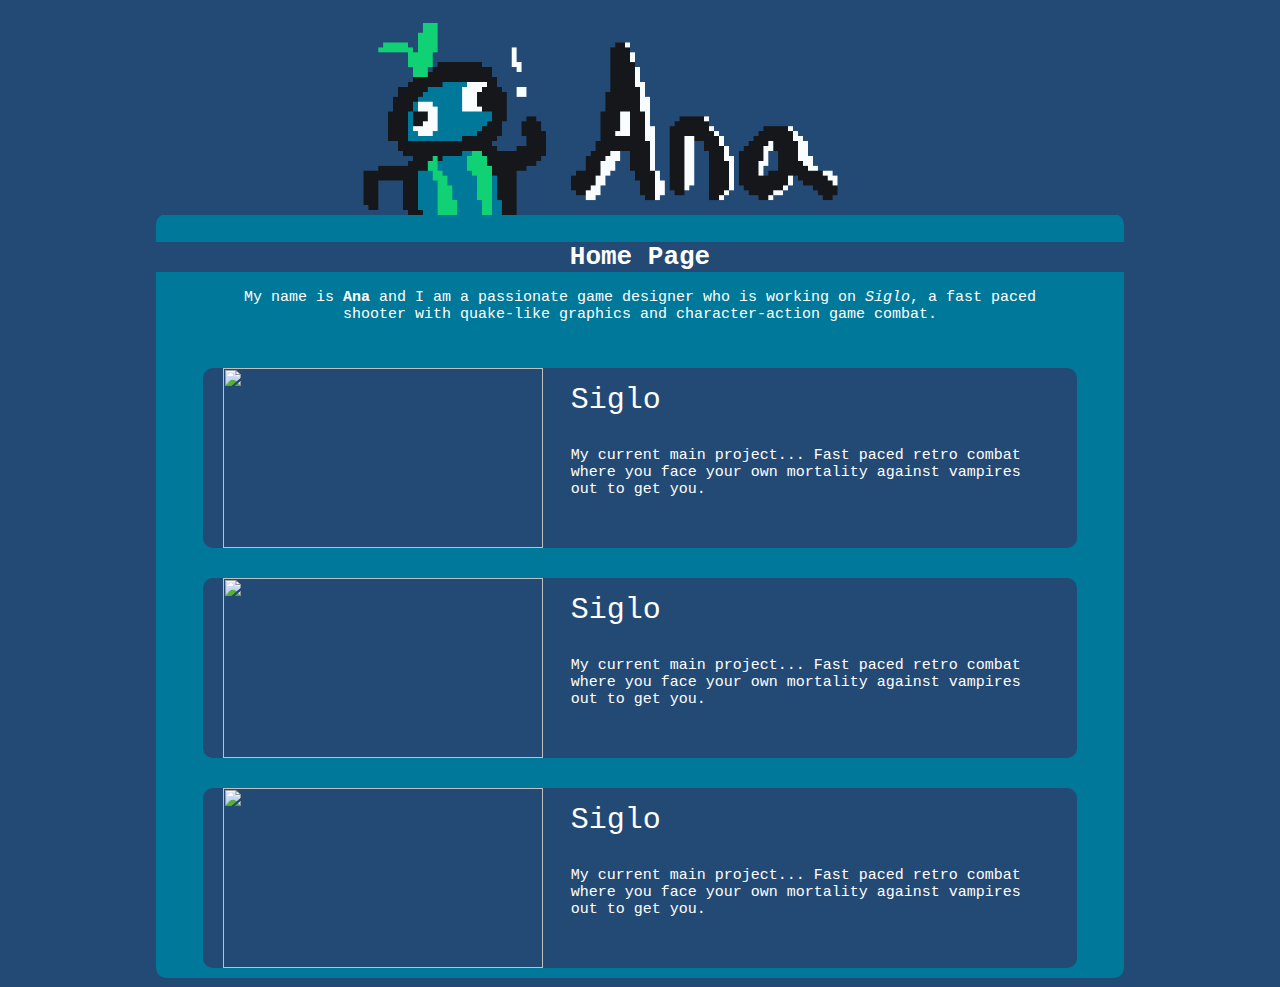
==== index.html @ eef26a2e "Showcases!" ====
<!DOCTYPE html>
<html>
<head>
	<title>Ana</title>
	<link href="styles.css" rel="stylesheet" type="text/css">
	<link rel="icon" type="image/x-icon" href="images/icon.png">
</head>
<body>
	<img src="images/small_banner.png" style="width:100%;margin:0 auto;margin-bottom:-5px;">
	<br>
	<div class="center-area">
		<h1 class="main-title">Home Page</h1>
		<p>My name is <b>Ana</b> and I am a passionate game designer who is working on <i>Siglo</i>,
		a fast paced shooter with quake-like graphics and character-action game combat.</p>
		
		<br><br>
		<div class="showcase">
			<img src="https://upload.wikimedia.org/wikipedia/commons/thumb/b/b6/Image_created_with_a_mobile_phone.png/440px-Image_created_with_a_mobile_phone.png">
			<div class="text">
				<p style="font-size:30px;">Siglo</p>
				<p style="margin-bottom:50px;"> My current main project... Fast paced retro combat where you face your own mortality against vampires out to get you.</p>
			</div>
		</div>
		
		<br><br>
		<div class="showcase">
			<img src="https://upload.wikimedia.org/wikipedia/commons/thumb/b/b6/Image_created_with_a_mobile_phone.png/440px-Image_created_with_a_mobile_phone.png">
			<div class="text">
				<p style="font-size:30px;">Siglo</p>
				<p> My current main project... Fast paced retro combat where you face your own mortality against vampires out to get you.</p>
			</div>
		</div>
		
		<br><br>
		<div class="showcase">
			<img src="https://upload.wikimedia.org/wikipedia/commons/thumb/b/b6/Image_created_with_a_mobile_phone.png/440px-Image_created_with_a_mobile_phone.png">
			<div class="text">
				<p style="font-size:30px;">Siglo</p>
				<p> My current main project... Fast paced retro combat where you face your own mortality against vampires out to get you.</p>
			</div>
		</div>
	</div>
</body>
</html>
---- styles.css ----
body{
	background-color: #234975;
	font-family: monospace;
}

.center-area{
	width :75%;
	background-color: #007899;
	padding: 10px;
	border-radius: 10px;
	text-align: center;
	margin: 0 auto;
	color: white;
	border: white;
}

.center-area h1{
	width:120%;
	margin-left:-10%;
}

.center-area p{
	font-size: 15px;
	padding-left: 7%;
	padding-right: 7%;
}

.center-area center-right {
	float:right;
}

.showcase{
	margin: auto;
	padding: 10px;
	width: 90%;
	
	background-color:#234975;
	border-radius: 10px;
	height:180px;
	padding-top:0px;
	padding-bottom:0px;
	
	display: flex;
}

.showcase .text{
    margin-left:-10px;
	margin-top:-15px;
	text-align:left;
    float: right;
	max-height:180px;
  }

.showcase img{
	width: 320px;
    height:180px;
    float: left;
	align-self:left;
	margin-left:10px;
}

.main-title{
	background-color: #234975;
}
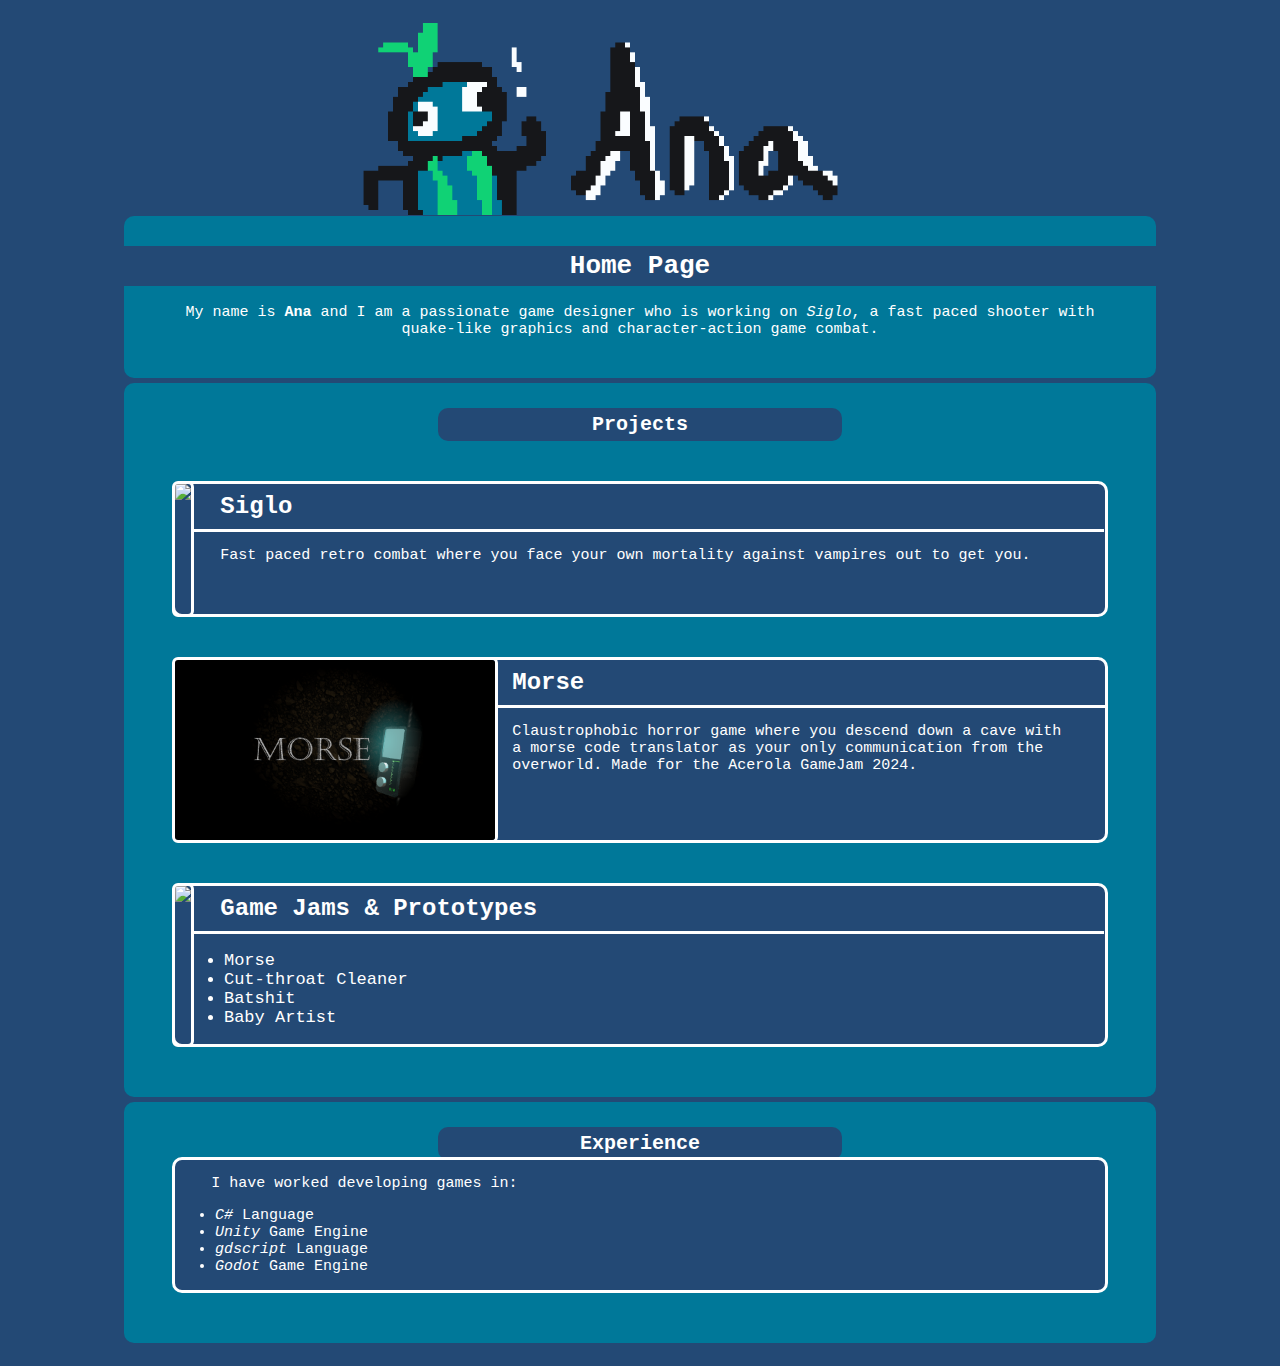
==== commit 57bd7791: "Content" ====
--- a/index.html
+++ b/index.html
@@ -6,37 +6,64 @@
 	<link rel="icon" type="image/x-icon" href="images/icon.png">
 </head>
 <body>
-	<img src="images/small_banner.png" style="width:100%;margin:0 auto;margin-bottom:-5px;">
+	<img src="images/small_banner.png" style="width:100%;margin:0 auto;margin-bottom:-3px;">
 	<br>
 	<div class="center-area">
 		<h1 class="main-title">Home Page</h1>
 		<p>My name is <b>Ana</b> and I am a passionate game designer who is working on <i>Siglo</i>,
 		a fast paced shooter with quake-like graphics and character-action game combat.</p>
+		<br>
+	</div>
+	<div class="center-area">
+		<h1 class="sub-title">Projects</h1>
 		
-		<br><br>
 		<div class="showcase">
 			<img src="https://upload.wikimedia.org/wikipedia/commons/thumb/b/b6/Image_created_with_a_mobile_phone.png/440px-Image_created_with_a_mobile_phone.png">
 			<div class="text">
-				<p style="font-size:30px;">Siglo</p>
-				<p style="margin-bottom:50px;"> My current main project... Fast paced retro combat where you face your own mortality against vampires out to get you.</p>
+				<p class="showcase-title">Siglo</p>
+				<hr>
+				<p style="margin-bottom:50px;"> Fast paced retro combat where you face your own mortality against vampires out to get you.</p>
+			</div>
+		</div>
+
+		<div class="showcase">
+			<img src="images/morse/thumbnail.png">
+			<div class="text">
+				<p class="showcase-title">Morse</p>
+				<hr>
+				<p>Claustrophobic horror game where you descend down a cave with a morse code translator as your only communication from the overworld. Made for the Acerola GameJam 2024.</p>
+			</div>
+		</div>
+
+		<div class="showcase">
+			<img src="https://upload.wikimedia.org/wikipedia/commons/thumb/b/b6/Image_created_with_a_mobile_phone.png/440px-Image_created_with_a_mobile_phone.png">
+			<div class="text">
+				<p class="showcase-title">Game Jams & Prototypes</p>
+				<hr>
+				<ul style="font-size:17px;">
+					<li>Morse</li>
+					<li>Cut-throat Cleaner</li>
+					<li>Batshit</li>
+					<li>Baby Artist</li>
+				</ul>
 			</div>
 		</div>
 		
-		<br><br>
-		<div class="showcase">
-			<img src="https://upload.wikimedia.org/wikipedia/commons/thumb/b/b6/Image_created_with_a_mobile_phone.png/440px-Image_created_with_a_mobile_phone.png">
+	</div>
+	
+	<div class="center-area">
+		<h1 class="sub-title" >Experience</h1>
+		
+		<div class="showcase" style="margin-top:-3px;">
 			<div class="text">
-				<p style="font-size:30px;">Siglo</p>
-				<p> My current main project... Fast paced retro combat where you face your own mortality against vampires out to get you.</p>
-			</div>
-		</div>
-		
-		<br><br>
-		<div class="showcase">
-			<img src="https://upload.wikimedia.org/wikipedia/commons/thumb/b/b6/Image_created_with_a_mobile_phone.png/440px-Image_created_with_a_mobile_phone.png">
-			<div class="text">
-				<p style="font-size:30px;">Siglo</p>
-				<p> My current main project... Fast paced retro combat where you face your own mortality against vampires out to get you.</p>
+				<br>
+				<p>I have worked developing games in:</p>
+				<ul style="font-size:15px;">
+					<li><i>C#</i> Language</li>
+					<li><i>Unity</i> Game Engine</li>
+					<li><i>gdscript</i> Language</li>
+					<li><i>Godot</i> Game Engine</li>
+				</ul>
 			</div>
 		</div>
 	</div>
--- a/styles.css
+++ b/styles.css
@@ -1,44 +1,63 @@
 body{
 	background-color: #234975;
 	font-family: monospace;
+	text-wrap:stable;
 }
 
 .center-area{
-	width :75%;
+	/*border: solid white 3px;*/
+	width :80%;
 	background-color: #007899;
 	padding: 10px;
 	border-radius: 10px;
 	text-align: center;
 	margin: 0 auto;
 	color: white;
-	border: white;
+	
+	margin-bottom:5px;
 }
 
-.center-area h1{
+.center-area .main-title{
 	width:120%;
 	margin-left:-10%;
+	margin-top:20px;
+	padding-bottom:5px;
+	padding-top:5px;
+	
+	background-color: #234975;
+}
+
+.center-area .sub-title{
+	width:40%;
+	margin:0 auto;
+	margin-top:15px;
+	padding-bottom:5px;
+	padding-top:5px;
+	font-size:20px;
+	
+	border-radius:10px;
+	background-color: #234975;
 }
 
 .center-area p{
 	font-size: 15px;
-	padding-left: 7%;
-	padding-right: 7%;
-}
-
-.center-area center-right {
-	float:right;
+	padding-left: 4%;
+	padding-right: 4%;
 }
 
 .showcase{
 	margin: auto;
+	margin-bottom:40px;
+	margin-top:40px;
 	padding: 10px;
 	width: 90%;
 	
 	background-color:#234975;
 	border-radius: 10px;
-	height:180px;
+	/*height:180px;*/
 	padding-top:0px;
 	padding-bottom:0px;
+	border: solid white 3px;
 	
 	display: flex;
 }
@@ -48,17 +67,34 @@
 	margin-top:-15px;
 	text-align:left;
     float: right;
-	max-height:180px;
+	/*max-height:180px;*/
+	width:100%;
   }
+ 
+ .showcase .text hr{
+	 margin-top:-15px;
+	 width: 100%;
+	 margin-left:10px;
+	 border: 0 none;
+	 border-bottom: 3px solid white;
+ }
+ 
+ .showcase .text .showcase-title{
+	font-size:24px;
+	text-wrap:nowrap;
+	font-weight:800;
+ }
 
 .showcase img{
-	width: 320px;
-    height:180px;
+	max-width: 320px;
+    max-height:180px;
     float: left;
 	align-self:left;
-	margin-left:10px;
-}
-
-.main-title{
-	background-color: #234975;
+	
+	margin-left:-13px;
+	margin-bottom:-3px;
+	margin-top:-3px;
+	
+	border: 3px solid white;
+	border-radius:6px;
 }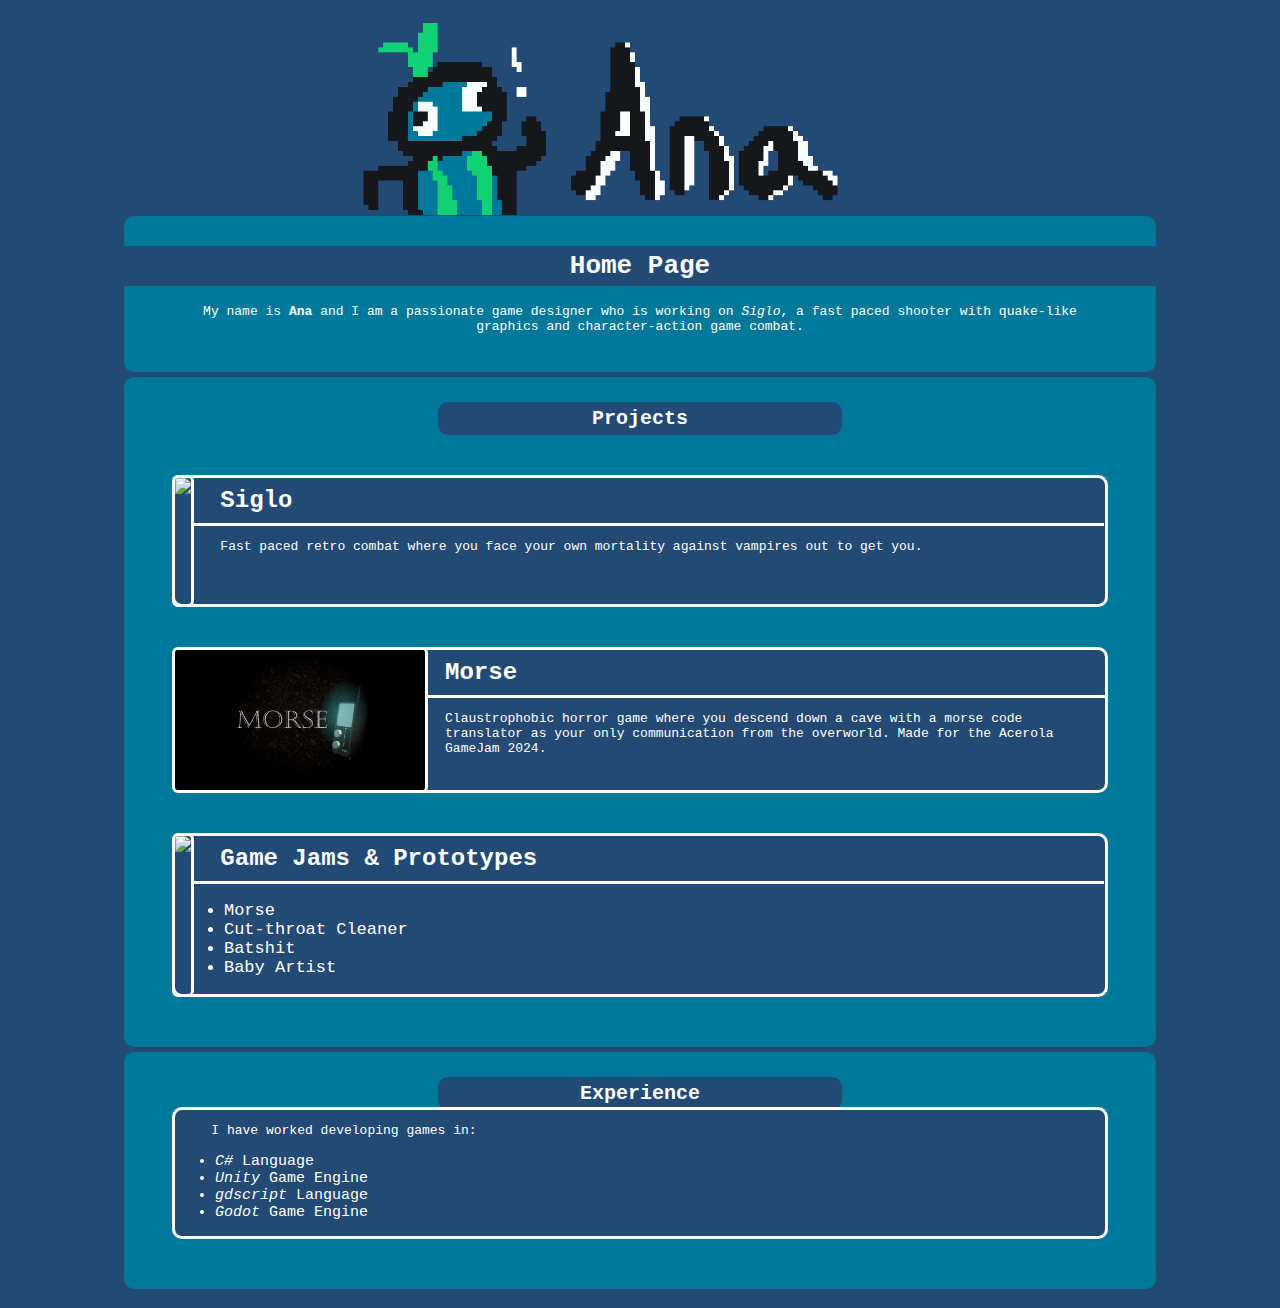
==== commit 77683a28: "Fix (hope)" ====
--- a/index.html
+++ b/index.html
@@ -18,7 +18,7 @@
 		<h1 class="sub-title">Projects</h1>
 		
 		<div class="showcase">
-			<img src="https://upload.wikimedia.org/wikipedia/commons/thumb/b/b6/Image_created_with_a_mobile_phone.png/440px-Image_created_with_a_mobile_phone.png">
+			<img src="images/untitled.png">
 			<div class="text">
 				<p class="showcase-title">Siglo</p>
 				<hr>
@@ -36,7 +36,7 @@
 		</div>
 
 		<div class="showcase">
-			<img src="https://upload.wikimedia.org/wikipedia/commons/thumb/b/b6/Image_created_with_a_mobile_phone.png/440px-Image_created_with_a_mobile_phone.png">
+			<img src="images/untitled.png">
 			<div class="text">
 				<p class="showcase-title">Game Jams & Prototypes</p>
 				<hr>
--- a/styles.css
+++ b/styles.css
@@ -40,7 +40,7 @@
 }
 
 .center-area p{
-	font-size: 15px;
+	font-size: 1em;
 	padding-left: 4%;
 	padding-right: 4%;
 }
@@ -86,8 +86,8 @@
  }
 
 .showcase img{
-	max-width: 320px;
-    max-height:180px;
+	max-width: 250px;
+	max-height:100%;
     float: left;
 	align-self:left;
 	
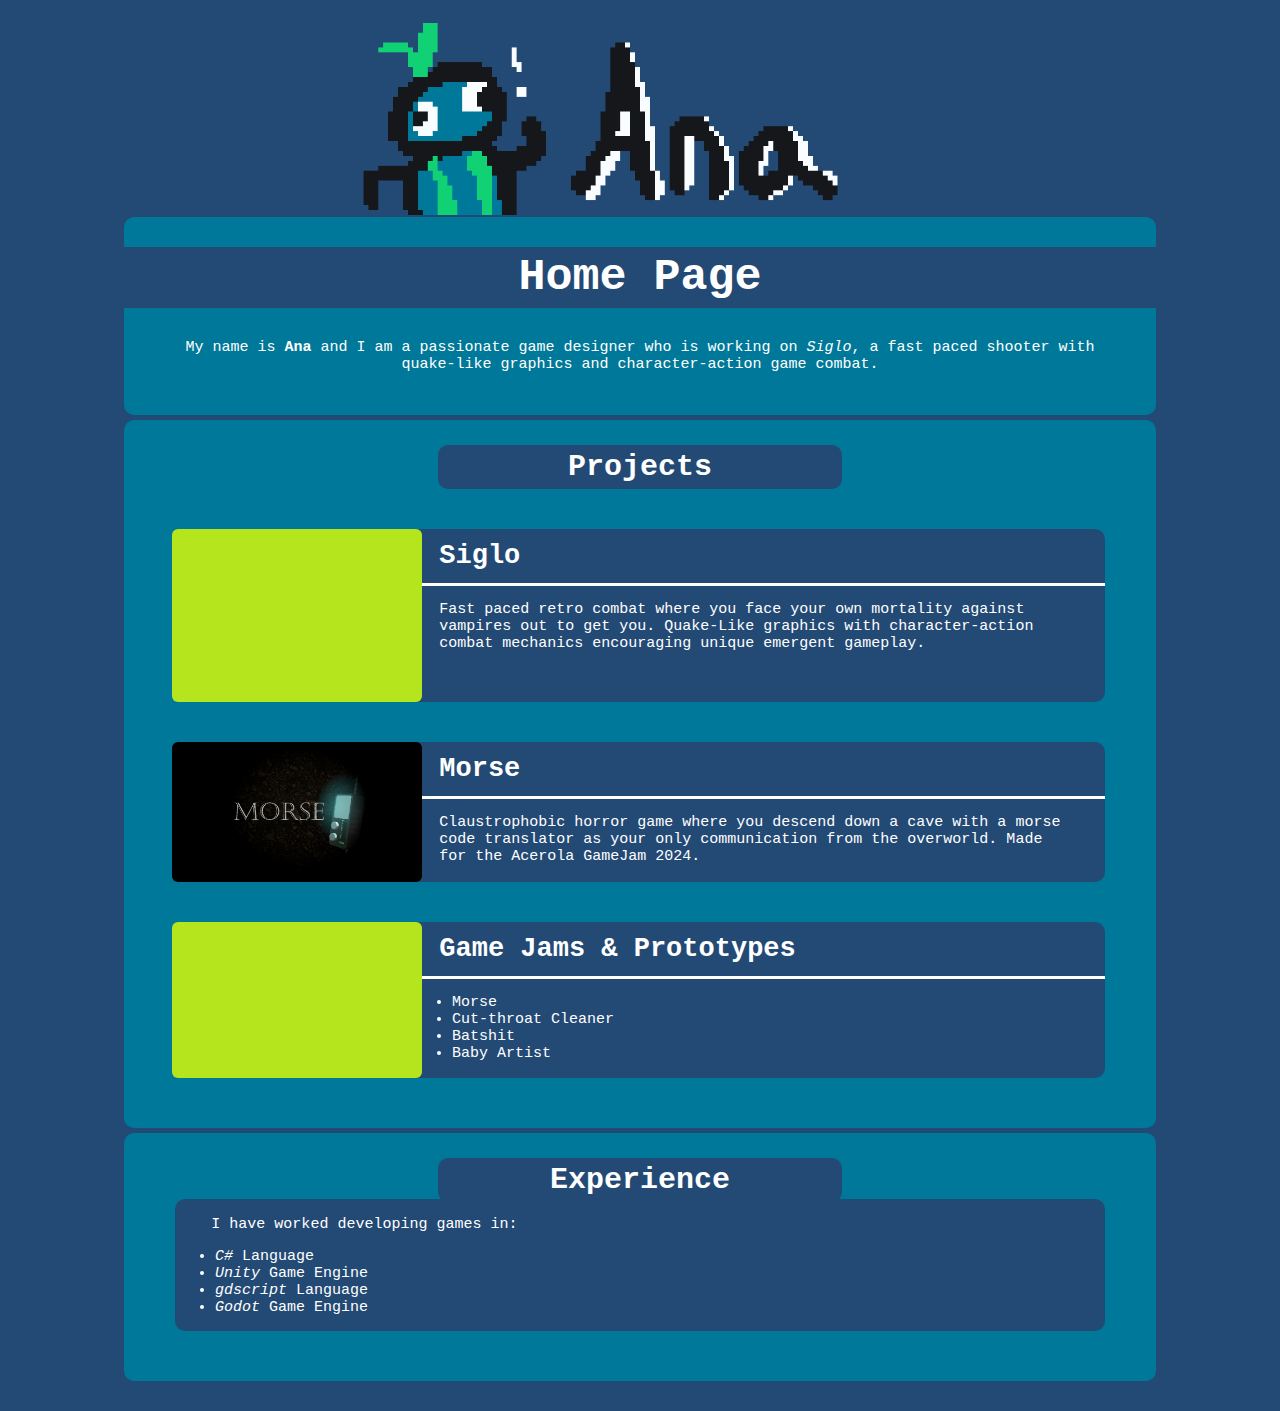
==== commit 8a447d14: "Hover over showcases" ====
--- a/index.html
+++ b/index.html
@@ -18,11 +18,12 @@
 		<h1 class="sub-title">Projects</h1>
 		
 		<div class="showcase">
-			<img src="images/untitled.png">
+			<img src="images/Untitled.png">
 			<div class="text">
 				<p class="showcase-title">Siglo</p>
 				<hr>
-				<p style="margin-bottom:50px;"> Fast paced retro combat where you face your own mortality against vampires out to get you.</p>
+				<p style="margin-bottom:50px;"> Fast paced retro combat where you face your own mortality against vampires out to get you.
+				Quake-Like graphics with character-action combat mechanics encouraging unique emergent gameplay.</p>
 			</div>
 		</div>
 
@@ -36,11 +37,11 @@
 		</div>
 
 		<div class="showcase">
-			<img src="images/untitled.png">
+			<img src="images/Untitled.png">
 			<div class="text">
 				<p class="showcase-title">Game Jams & Prototypes</p>
 				<hr>
-				<ul style="font-size:17px;">
+				<ul style="font-size:1em;">
 					<li>Morse</li>
 					<li>Cut-throat Cleaner</li>
 					<li>Batshit</li>
--- a/styles.css
+++ b/styles.css
@@ -2,6 +2,7 @@
 	background-color: #234975;
 	font-family: monospace;
 	text-wrap:stable;
+	font-size:15px;
 }
 
 .center-area{
@@ -23,6 +24,7 @@
 	margin-top:20px;
 	padding-bottom:5px;
 	padding-top:5px;
+	font-size:3em;
 	
 	background-color: #234975;
 }
@@ -33,7 +35,7 @@
 	margin-top:15px;
 	padding-bottom:5px;
 	padding-top:5px;
-	font-size:20px;
+	font-size:2em;
 	
 	border-radius:10px;
 	background-color: #234975;
@@ -57,9 +59,17 @@
 	/*height:180px;*/
 	padding-top:0px;
 	padding-bottom:0px;
-	border: solid white 3px;
+	border: none;
 	
 	display: flex;
+	transition: transform .2s;
+}
+
+.showcase:hover{
+	border: solid white 3px;
+	margin-bottom:37px;
+	margin-top:37px;
+	transform: scale(1.05);
 }
 
 .showcase .text{
@@ -80,7 +90,7 @@
  }
  
  .showcase .text .showcase-title{
-	font-size:24px;
+	font-size:1.8em;
 	text-wrap:nowrap;
 	font-weight:800;
  }
@@ -92,9 +102,15 @@
 	align-self:left;
 	
 	margin-left:-13px;
+	margin-bottom:0px;
+	margin-top:0px;
+	
+	border: 0px solid white;
+	border-radius:6px;
+}
+
+.showcase:hover img{
+	border: solid white 3px;
 	margin-bottom:-3px;
 	margin-top:-3px;
-	
-	border: 3px solid white;
-	border-radius:6px;
 }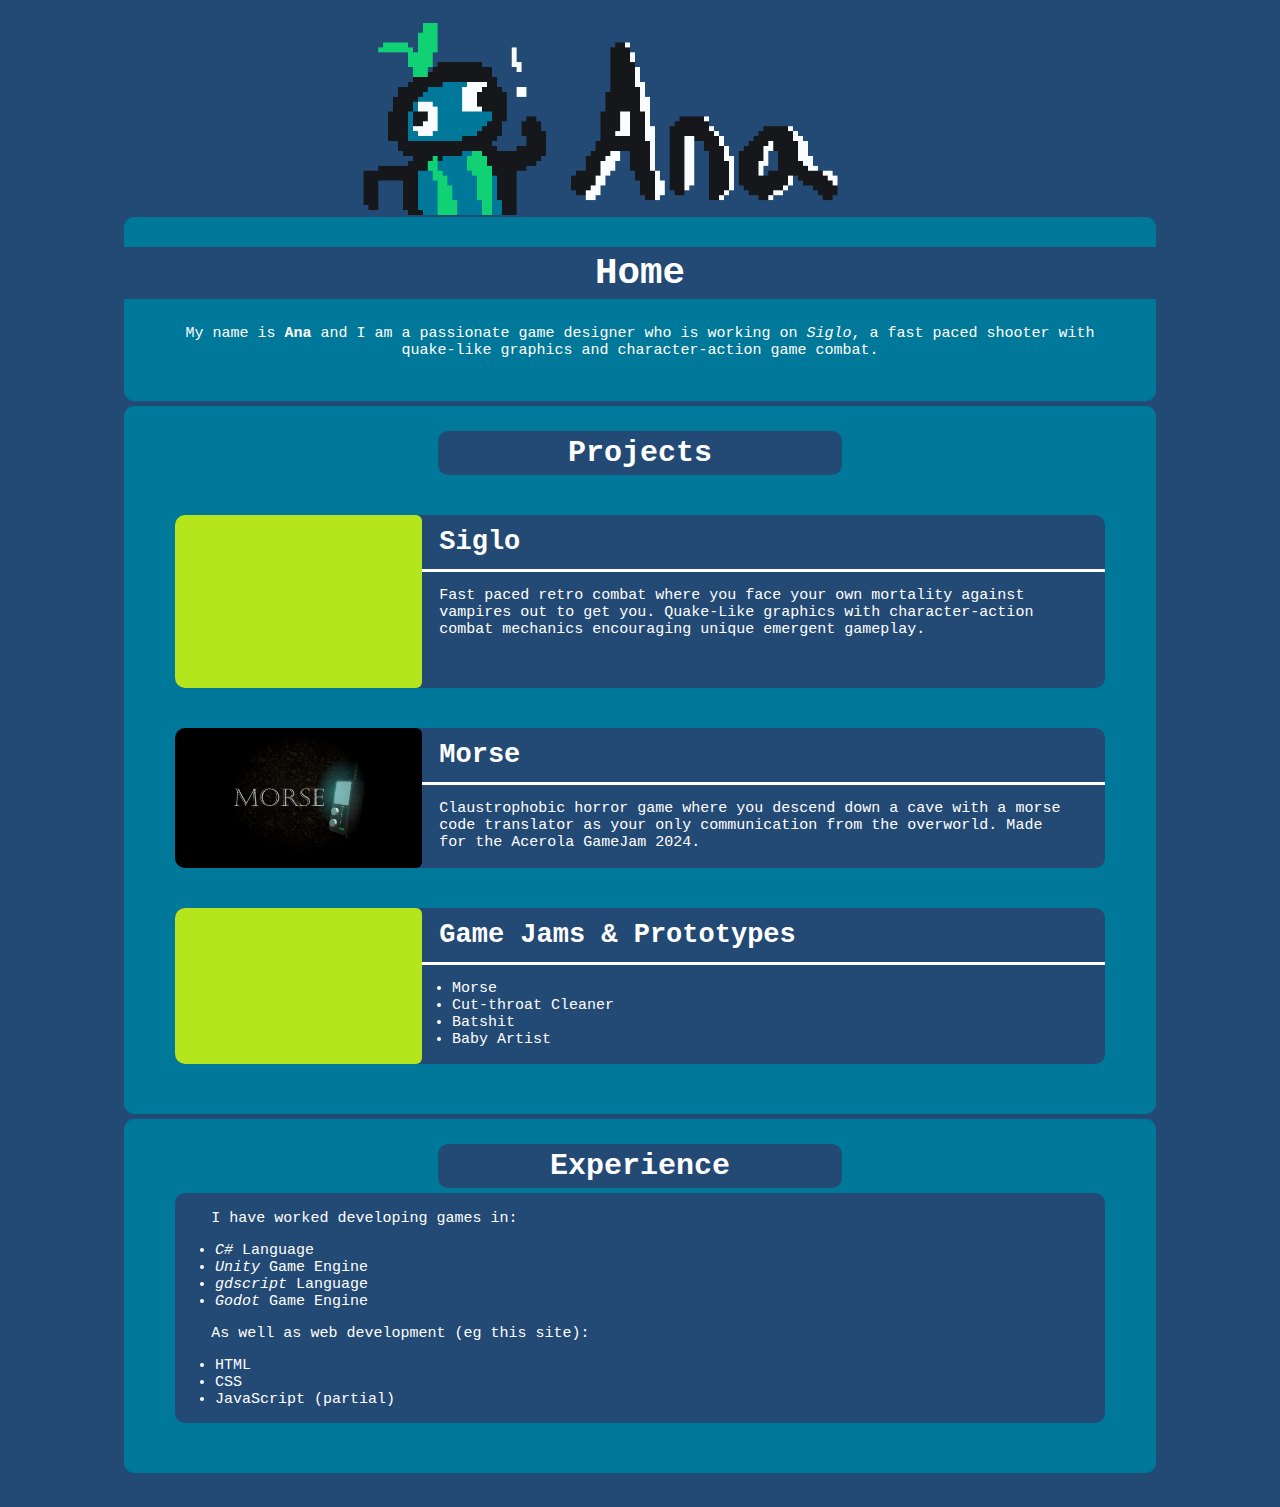
==== commit 83693d0f: "Morse website and return button" ====
--- a/index.html
+++ b/index.html
@@ -5,11 +5,11 @@
 	<link href="styles.css" rel="stylesheet" type="text/css">
 	<link rel="icon" type="image/x-icon" href="images/icon.png">
 </head>
-<body>
+<body id="default_background">
 	<img src="images/small_banner.png" style="width:100%;margin:0 auto;margin-bottom:-3px;">
 	<br>
 	<div class="center-area">
-		<h1 class="main-title">Home Page</h1>
+		<h1 class="main-title">Home</h1>
 		<p>My name is <b>Ana</b> and I am a passionate game designer who is working on <i>Siglo</i>,
 		a fast paced shooter with quake-like graphics and character-action game combat.</p>
 		<br>
@@ -27,6 +27,7 @@
 			</div>
 		</div>
 
+		<a href="sites/morse/morse.html">
 		<div class="showcase">
 			<img src="images/morse/thumbnail.png">
 			<div class="text">
@@ -35,6 +36,7 @@
 				<p>Claustrophobic horror game where you descend down a cave with a morse code translator as your only communication from the overworld. Made for the Acerola GameJam 2024.</p>
 			</div>
 		</div>
+		</a>
 
 		<div class="showcase">
 			<img src="images/Untitled.png">
@@ -55,15 +57,21 @@
 	<div class="center-area">
 		<h1 class="sub-title" >Experience</h1>
 		
-		<div class="showcase" style="margin-top:-3px;">
+		<div class="showcase" style="margin-top:5px;">
 			<div class="text">
 				<br>
 				<p>I have worked developing games in:</p>
-				<ul style="font-size:15px;">
+				<ul>
 					<li><i>C#</i> Language</li>
 					<li><i>Unity</i> Game Engine</li>
 					<li><i>gdscript</i> Language</li>
 					<li><i>Godot</i> Game Engine</li>
+				</ul>
+				<p>As well as web development (eg this site):</p>
+				<ul>
+					<li>HTML</li>
+					<li>CSS</li>
+					<li>JavaScript (partial)</li>
 				</ul>
 			</div>
 		</div>
--- a/styles.css
+++ b/styles.css
@@ -1,8 +1,17 @@
 body{
-	background-color: #234975;
+	/*background-color: #234975;*/
 	font-family: monospace;
 	text-wrap:stable;
 	font-size:15px;
+}
+
+#default_background {
+	background-color: #234975;
+}
+
+a:link, a:visited {
+	color:white;
+	text-decoration: none;
 }
 
 .center-area{
@@ -19,12 +28,12 @@
 }
 
 .center-area .main-title{
-	width:120%;
-	margin-left:-10%;
+	width:calc(100% + 20px);
+	margin-left:-10px;
 	margin-top:20px;
 	padding-bottom:5px;
 	padding-top:5px;
-	font-size:3em;
+	font-size:2.5em;
 	
 	background-color: #234975;
 }
@@ -63,6 +72,7 @@
 	
 	display: flex;
 	transition: transform .2s;
+	overflow:hidden;
 }
 
 .showcase:hover{
@@ -107,10 +117,25 @@
 	
 	border: 0px solid white;
 	border-radius:6px;
+	filter: saturate(1);
+	transition: filter 0.5;
 }
 
 .showcase:hover img{
 	border: solid white 3px;
 	margin-bottom:-3px;
 	margin-top:-3px;
+	filter: saturate(1.3);
+}
+
+.return_button{
+	text-align:left;
+	float:left;
+	background-color:#234975;
+	color:white;
+	transition: transform .2s;
+}
+.return_button:hover{
+	transform: scale(1.2);
+	border:solid white 2px;
 }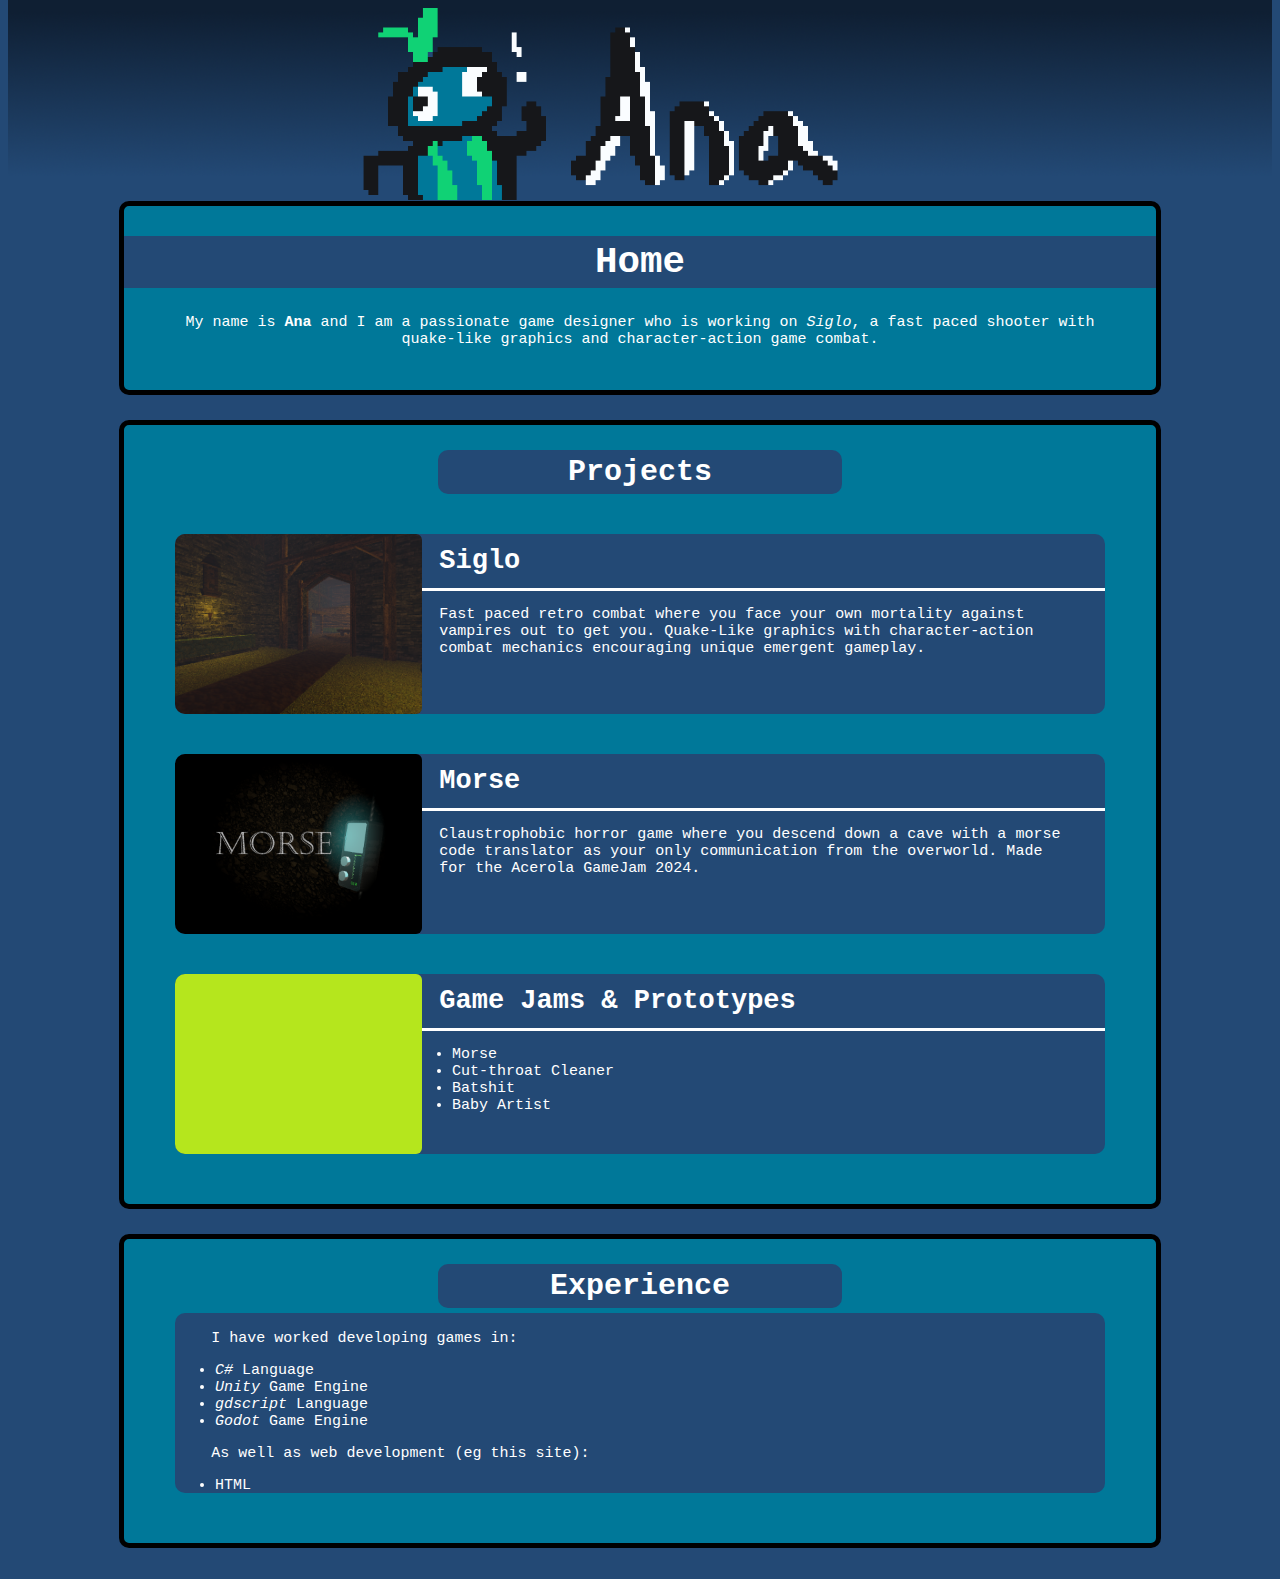
==== commit 99cc075b: "Morse site + style fixes" ====
--- a/index.html
+++ b/index.html
@@ -6,7 +6,8 @@
 	<link rel="icon" type="image/x-icon" href="images/icon.png">
 </head>
 <body id="default_background">
-	<img src="images/small_banner.png" style="width:100%;margin:0 auto;margin-bottom:-3px;">
+	<img src="images/small_banner.png" style="width:100%;margin-bottom:-4px;margin-left:auto;margin-top:-1em;object-fit: fill;
+  margin-right: auto;">
 	<br>
 	<div class="center-area">
 		<h1 class="main-title">Home</h1>
@@ -18,7 +19,7 @@
 		<h1 class="sub-title">Projects</h1>
 		
 		<div class="showcase">
-			<img src="images/Untitled.png">
+			<img src="images/siglo/temp_cover.png">
 			<div class="text">
 				<p class="showcase-title">Siglo</p>
 				<hr>
@@ -27,7 +28,7 @@
 			</div>
 		</div>
 
-		<a href="sites/morse/morse.html">
+		<a href="morse.html">
 		<div class="showcase">
 			<img src="images/morse/thumbnail.png">
 			<div class="text">
--- a/styles.css
+++ b/styles.css
@@ -14,8 +14,19 @@
 	text-decoration: none;
 }
 
+iframe{
+	border:solid #234975 2px;
+	border-radius:10px;
+	transition:transform .2s;
+}
+
+iframe:hover{
+	transform: scale(1.1);
+	border-color:white;
+}
+
 .center-area{
-	/*border: solid white 3px;*/
+	border: solid black 5px;
 	width :80%;
 	background-color: #007899;
 	padding: 10px;
@@ -23,8 +34,12 @@
 	text-align: center;
 	margin: 0 auto;
 	color: white;
+	transition:transform .2s;
 	
-	margin-bottom:5px;
+	margin-bottom:25px;
+}
+.center-area:hover{
+	transform: scale(1.01);
 }
 
 .center-area .main-title{
@@ -51,7 +66,7 @@
 }
 
 .center-area p{
-	font-size: 1em;
+	font-size: 1vm;
 	padding-left: 4%;
 	padding-right: 4%;
 }
@@ -65,7 +80,7 @@
 	
 	background-color:#234975;
 	border-radius: 10px;
-	/*height:180px;*/
+	height:180px;
 	padding-top:0px;
 	padding-bottom:0px;
 	border: none;
@@ -86,6 +101,7 @@
     margin-left:-10px;
 	margin-top:-15px;
 	text-align:left;
+	font-size: 1em;
     float: right;
 	/*max-height:180px;*/
 	width:100%;
@@ -106,9 +122,10 @@
  }
 
 .showcase img{
-	max-width: 250px;
+	width: 250px;
 	max-height:100%;
     float: left;
+	object-fit: cover;
 	align-self:left;
 	
 	margin-left:-13px;
@@ -129,11 +146,12 @@
 }
 
 .return_button{
-	text-align:left;
+	text-align:center;
 	float:left;
 	background-color:#234975;
 	color:white;
 	transition: transform .2s;
+	width:80px;
 }
 .return_button:hover{
 	transform: scale(1.2);
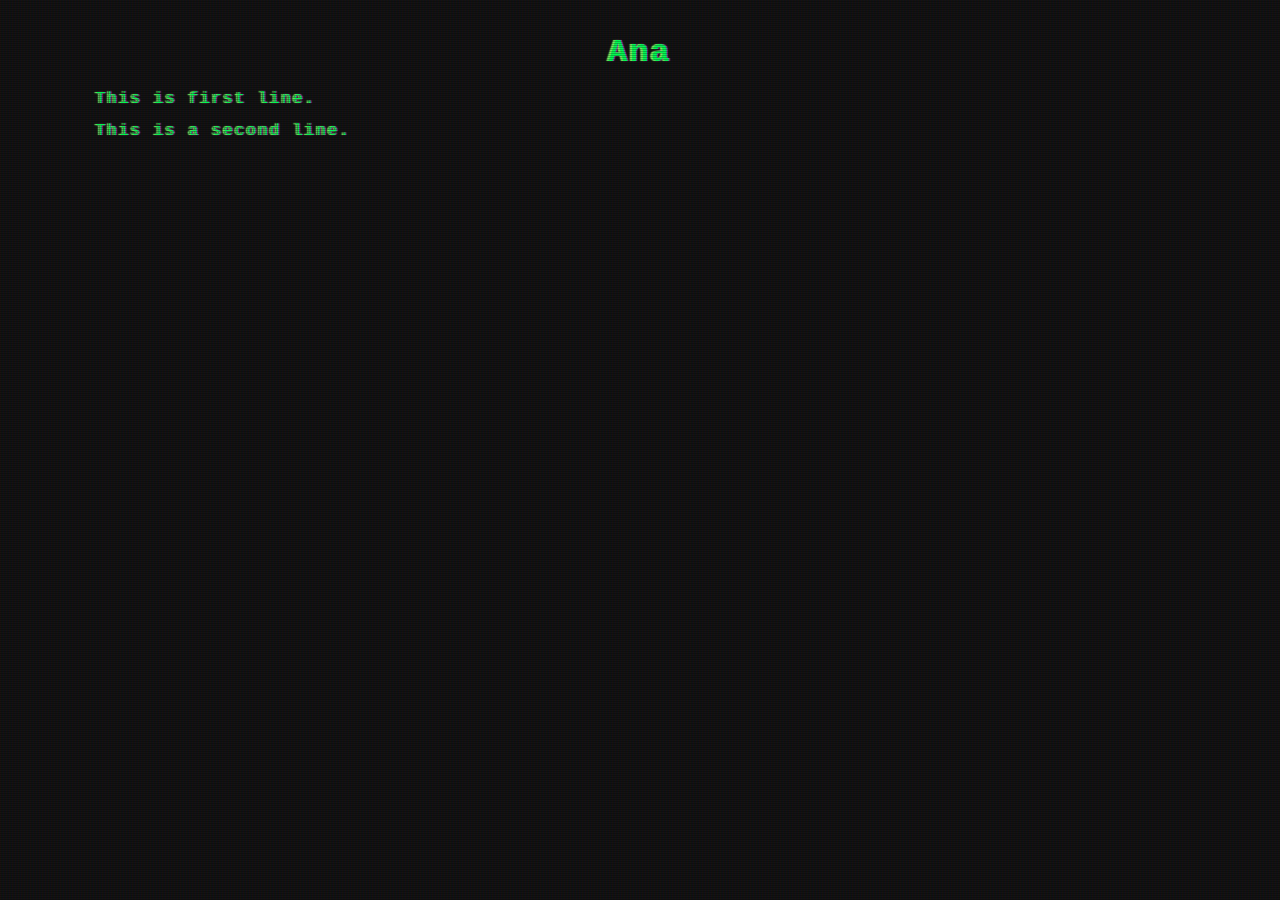
==== commit edcc2839: "mcstats" ====
--- a/index.html
+++ b/index.html
@@ -5,77 +5,9 @@
 	<link href="styles.css" rel="stylesheet" type="text/css">
 	<link rel="icon" type="image/x-icon" href="images/icon.png">
 </head>
-<body id="default_background">
-	<img src="images/small_banner.png" style="width:100%;margin-bottom:-4px;margin-left:auto;margin-top:-1em;object-fit: fill;
-  margin-right: auto;">
-	<br>
-	<div class="center-area">
-		<h1 class="main-title">Home</h1>
-		<p>My name is <b>Ana</b> and I am a passionate game designer who is working on <i>Siglo</i>,
-		a fast paced shooter with quake-like graphics and character-action game combat.</p>
-		<br>
-	</div>
-	<div class="center-area">
-		<h1 class="sub-title">Projects</h1>
-		
-		<div class="showcase">
-			<img src="images/siglo/temp_cover.png">
-			<div class="text">
-				<p class="showcase-title">Siglo</p>
-				<hr>
-				<p style="margin-bottom:50px;"> Fast paced retro combat where you face your own mortality against vampires out to get you.
-				Quake-Like graphics with character-action combat mechanics encouraging unique emergent gameplay.</p>
-			</div>
-		</div>
-
-		<a href="morse.html">
-		<div class="showcase">
-			<img src="images/morse/thumbnail.png">
-			<div class="text">
-				<p class="showcase-title">Morse</p>
-				<hr>
-				<p>Claustrophobic horror game where you descend down a cave with a morse code translator as your only communication from the overworld. Made for the Acerola GameJam 2024.</p>
-			</div>
-		</div>
-		</a>
-
-		<div class="showcase">
-			<img src="images/Untitled.png">
-			<div class="text">
-				<p class="showcase-title">Game Jams & Prototypes</p>
-				<hr>
-				<ul style="font-size:1em;">
-					<li>Morse</li>
-					<li>Cut-throat Cleaner</li>
-					<li>Batshit</li>
-					<li>Baby Artist</li>
-				</ul>
-			</div>
-		</div>
-		
-	</div>
-	
-	<div class="center-area">
-		<h1 class="sub-title" >Experience</h1>
-		
-		<div class="showcase" style="margin-top:5px;">
-			<div class="text">
-				<br>
-				<p>I have worked developing games in:</p>
-				<ul>
-					<li><i>C#</i> Language</li>
-					<li><i>Unity</i> Game Engine</li>
-					<li><i>gdscript</i> Language</li>
-					<li><i>Godot</i> Game Engine</li>
-				</ul>
-				<p>As well as web development (eg this site):</p>
-				<ul>
-					<li>HTML</li>
-					<li>CSS</li>
-					<li>JavaScript (partial)</li>
-				</ul>
-			</div>
-		</div>
-	</div>
+<body class="crt">
+	<h1>Ana</h1>
+    <p>This is first line.</p>
+    <p>This is a second line.</p>
 </body>
 </html>--- a/styles.css
+++ b/styles.css
@@ -1,159 +1,118 @@
-body{
-	/*background-color: #234975;*/
-	font-family: monospace;
-	text-wrap:stable;
-	font-size:15px;
+/*  
+* Style by D3NN7
+* and Patrick Hlauke (https://codepen.io/patrickhlauke/pen/YaoBop)
+*/
+
+  html { background: #111;
+         padding: 1em;
+         font-family: Courier, monospace;
+         color: #03fc52;
+         font-size: 1em;
+         line-height: 1;
+         text-shadow: 0.06rem 0 0.06rem #ea36af, -0.125rem 0 0.06rem #75fa69;
+         letter-spacing: 0.125em;
+         animation-duration: 0.01s;
+         animation-name: textflicker;
+         animation-iteration-count: infinite;
+         animation-direction: alternate;
+  }
+  h1 { 
+    font-size: 2em; 
+    text-align: center;
+  }
+
+table {
+  border:1px solid #03fc52;
+  padding: 3px;
 }
 
-#default_background {
-	background-color: #234975;
+  a {
+    color: #03fc52;
+  }
+  button,input{
+	  font-family: Courier, monospace;
+	  letter-spacing: 0.125em;
+	  font-size: 0.9em;
+	  font-weight: bold;
+	  background-color: #03fc52;
+  }
+
+  @media screen and (min-width: 1200px) {
+    body {
+        margin-left: 20rem;
+        margin-right: 20rem;
+    }
+  }
+
+  @media screen and (min-width: 600px) {
+      body {
+          margin-left: 5em;
+          margin-right: 5em;
+      }
+  }
+  
+  @keyframes textflicker {
+    from {
+      text-shadow: 1px 0 0 #4aa85d, -2px 0 0 #4aa85d;
+    }
+    to {
+      text-shadow: 2px 0.5px 2px #4aa85d, -1px -0.5px 2px #4aa85d;
+    }
+  }
+  
+  
+    .crt::before {
+  content: " ";
+  display: block;
+  position: fixed;
+  top: 0;
+  left: 0;
+  bottom: 0;
+  right: 0;
+  background: linear-gradient(rgba(18, 16, 16, 0) 50%, rgba(0, 0, 0, 0.25) 50%), linear-gradient(90deg, rgba(255, 0, 0, 0.06), rgba(0, 255, 0, 0.02), rgba(0, 0, 255, 0.06));
+  z-index: 2;
+  background-size: 100% 2px, 3px 100%;
+  pointer-events: none;
 }
 
-a:link, a:visited {
-	color:white;
-	text-decoration: none;
+@keyframes flicker {
+  0% {
+  opacity: 0.27861;
+  }
+  5% {
+  opacity: 0.34769;
+  }
+  10% {
+  opacity: 0.27861;
+  }
+  15% {
+  opacity: 0.34769;
+  }
+  20% {
+  opacity: 0.27861;
+  }
+  25% {
+  opacity: 0.34769;
+  }
+  30% {
+  opacity: 0.27861;
+  }
+  35% {
+  opacity: 0.34769;
+  }
 }
 
-iframe{
-	border:solid #234975 2px;
-	border-radius:10px;
-	transition:transform .2s;
+.crt::after {
+  content: " ";
+  display: block;
+  position: fixed;
+  top: 0;
+  left: 0;
+  bottom: 0;
+  right: 0;
+  background: rgba(18, 16, 16, 0.1);
+  opacity: 0;
+  z-index: 2;
+  pointer-events: none;
+  animation: flicker 0.15s infinite;
 }
-
-iframe:hover{
-	transform: scale(1.1);
-	border-color:white;
-}
-
-.center-area{
-	border: solid black 5px;
-	width :80%;
-	background-color: #007899;
-	padding: 10px;
-	border-radius: 10px;
-	text-align: center;
-	margin: 0 auto;
-	color: white;
-	transition:transform .2s;
-	
-	margin-bottom:25px;
-}
-.center-area:hover{
-	transform: scale(1.01);
-}
-
-.center-area .main-title{
-	width:calc(100% + 20px);
-	margin-left:-10px;
-	margin-top:20px;
-	padding-bottom:5px;
-	padding-top:5px;
-	font-size:2.5em;
-	
-	background-color: #234975;
-}
-
-.center-area .sub-title{
-	width:40%;
-	margin:0 auto;
-	margin-top:15px;
-	padding-bottom:5px;
-	padding-top:5px;
-	font-size:2em;
-	
-	border-radius:10px;
-	background-color: #234975;
-}
-
-.center-area p{
-	font-size: 1vm;
-	padding-left: 4%;
-	padding-right: 4%;
-}
-
-.showcase{
-	margin: auto;
-	margin-bottom:40px;
-	margin-top:40px;
-	padding: 10px;
-	width: 90%;
-	
-	background-color:#234975;
-	border-radius: 10px;
-	height:180px;
-	padding-top:0px;
-	padding-bottom:0px;
-	border: none;
-	
-	display: flex;
-	transition: transform .2s;
-	overflow:hidden;
-}
-
-.showcase:hover{
-	border: solid white 3px;
-	margin-bottom:37px;
-	margin-top:37px;
-	transform: scale(1.05);
-}
-
-.showcase .text{
-    margin-left:-10px;
-	margin-top:-15px;
-	text-align:left;
-	font-size: 1em;
-    float: right;
-	/*max-height:180px;*/
-	width:100%;
-  }
- 
- .showcase .text hr{
-	 margin-top:-15px;
-	 width: 100%;
-	 margin-left:10px;
-	 border: 0 none;
-	 border-bottom: 3px solid white;
- }
- 
- .showcase .text .showcase-title{
-	font-size:1.8em;
-	text-wrap:nowrap;
-	font-weight:800;
- }
-
-.showcase img{
-	width: 250px;
-	max-height:100%;
-    float: left;
-	object-fit: cover;
-	align-self:left;
-	
-	margin-left:-13px;
-	margin-bottom:0px;
-	margin-top:0px;
-	
-	border: 0px solid white;
-	border-radius:6px;
-	filter: saturate(1);
-	transition: filter 0.5;
-}
-
-.showcase:hover img{
-	border: solid white 3px;
-	margin-bottom:-3px;
-	margin-top:-3px;
-	filter: saturate(1.3);
-}
-
-.return_button{
-	text-align:center;
-	float:left;
-	background-color:#234975;
-	color:white;
-	transition: transform .2s;
-	width:80px;
-}
-.return_button:hover{
-	transform: scale(1.2);
-	border:solid white 2px;
-}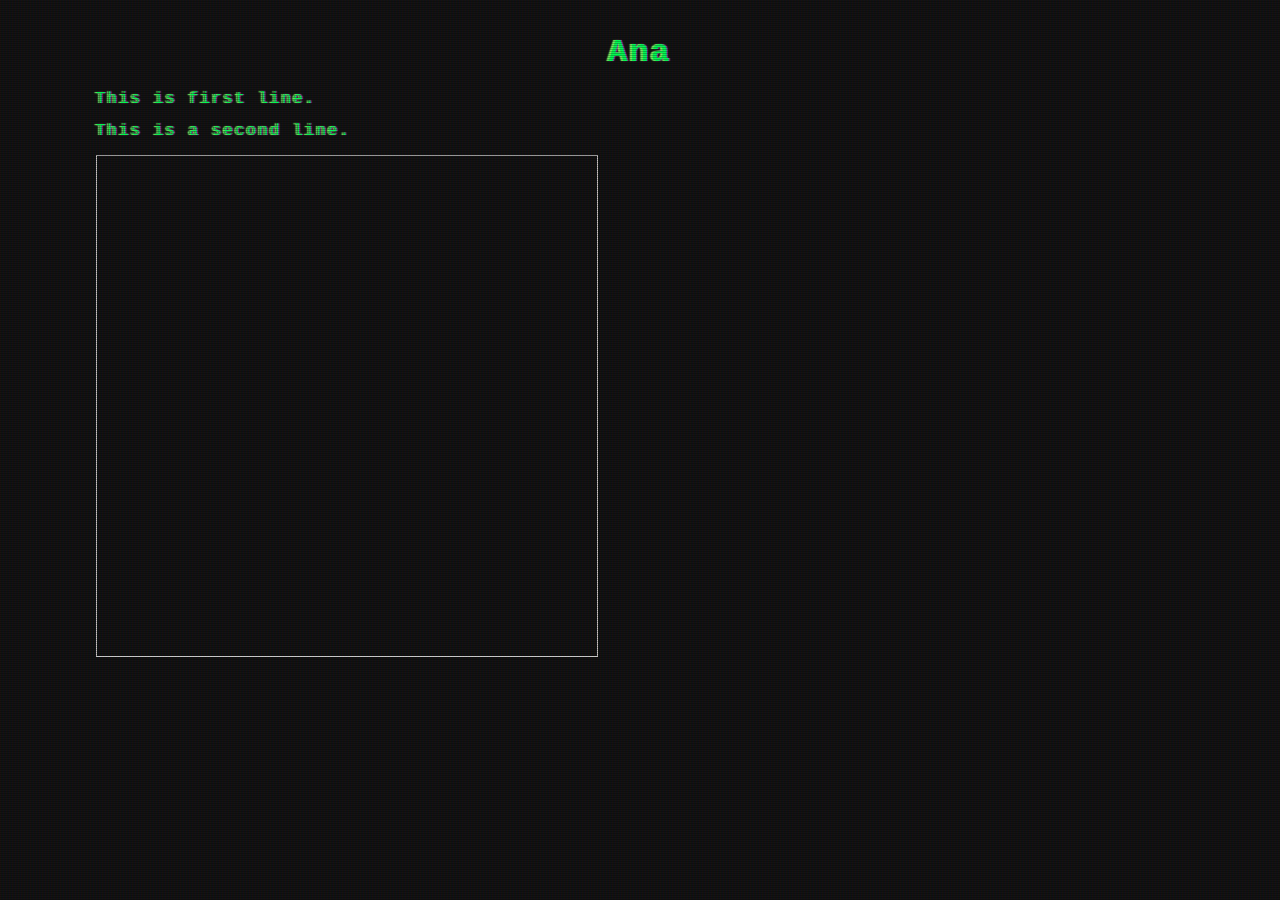
==== commit a51b3267: "desmos graph test" ====
--- a/index.html
+++ b/index.html
@@ -9,5 +9,6 @@
 	<h1>Ana</h1>
     <p>This is first line.</p>
     <p>This is a second line.</p>
+	<iframe src="https://www.desmos.com/calculator/qkv2yykw07?embed" width="500" height="500" style="border: 1px solid #ccc" frameborder=0></iframe>
 </body>
 </html>--- a/styles.css
+++ b/styles.css
@@ -11,6 +11,7 @@
          line-height: 1;
          text-shadow: 0.06rem 0 0.06rem #ea36af, -0.125rem 0 0.06rem #75fa69;
          letter-spacing: 0.125em;
+		 
          animation-duration: 0.01s;
          animation-name: textflicker;
          animation-iteration-count: infinite;
@@ -23,7 +24,8 @@
 
 table {
   border:1px solid #03fc52;
-  padding: 3px;
+  padding: 6px;
+  font-size:1.2em;
 }
 
   a {
@@ -114,5 +116,5 @@
   opacity: 0;
   z-index: 2;
   pointer-events: none;
-  animation: flicker 0.15s infinite;
+  /* animation: flicker 0.15s infinite; */
 }
